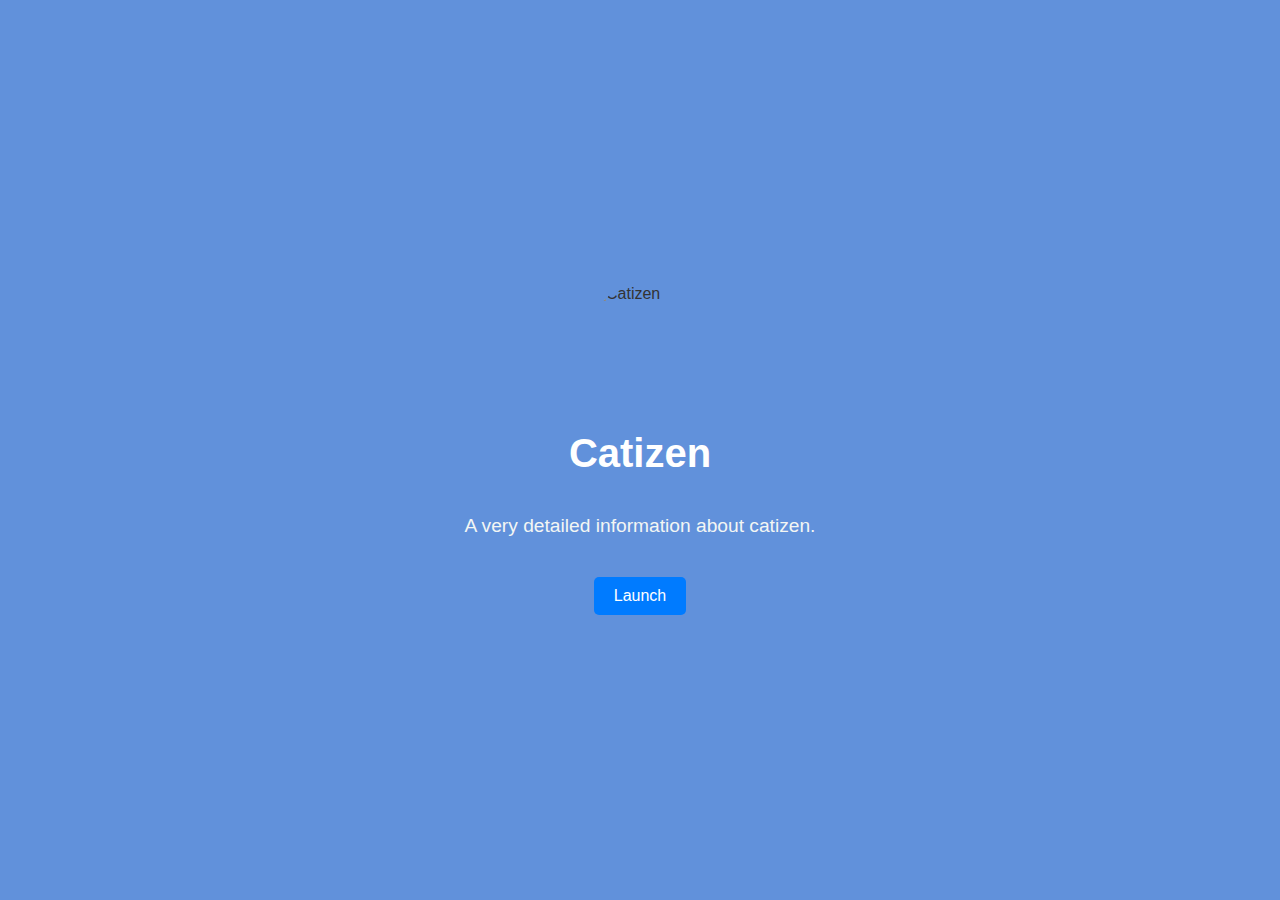
==== citizen.html @ 6a7d0c46 "Create citizen.html" ====
<!DOCTYPE html>
<html lang="en">
<head>
    <meta charset="UTF-8">
    <meta name="viewport" content="width=device-width, initial-scale=1.0">
    <title>Ponke Ton</title>
    <style>
        body {
            font-family: Arial, sans-serif;
            background-color: #6191DB;
            color: #333;
            display: flex;
            flex-direction: column;
            align-items: center;
            justify-content: center;
            height: 100vh;
            margin: 0;
        }
        img {
            width: 100px;
            height: 100px;
            border-radius: 50%;
            margin-bottom: 20px;
        }
        h1 {
            font-size: 2.5em;
            margin-bottom: 20px;
            color: white;
        }
        p {
            font-size: 1.2em;
            text-align: center;
            max-width: 600px;
            margin-bottom: 40px;
			      color: #f3f6f4;
        }
        .button {
            background-color: #007bff;
            color: white;
            padding: 10px 20px;
            text-decoration: none;
            border-radius: 5px;
            font-size: 1em;
        }
        .button:hover {
            background-color: #0056b3;
        }
    </style>
</head>
<body>
    <img src="https://ahhyired.github.io/easycryptobot/images/images/IMG_20240629_221017_495.jpg" alt="Catizen">
    <h1>Catizen</h1>
    <p>A very detailed information about catizen.</p>
    <a href="https://t.me/catizenbot/gameapp?startapp=r_1312_2502070" class="button">Launch</a>
</body>
</html>
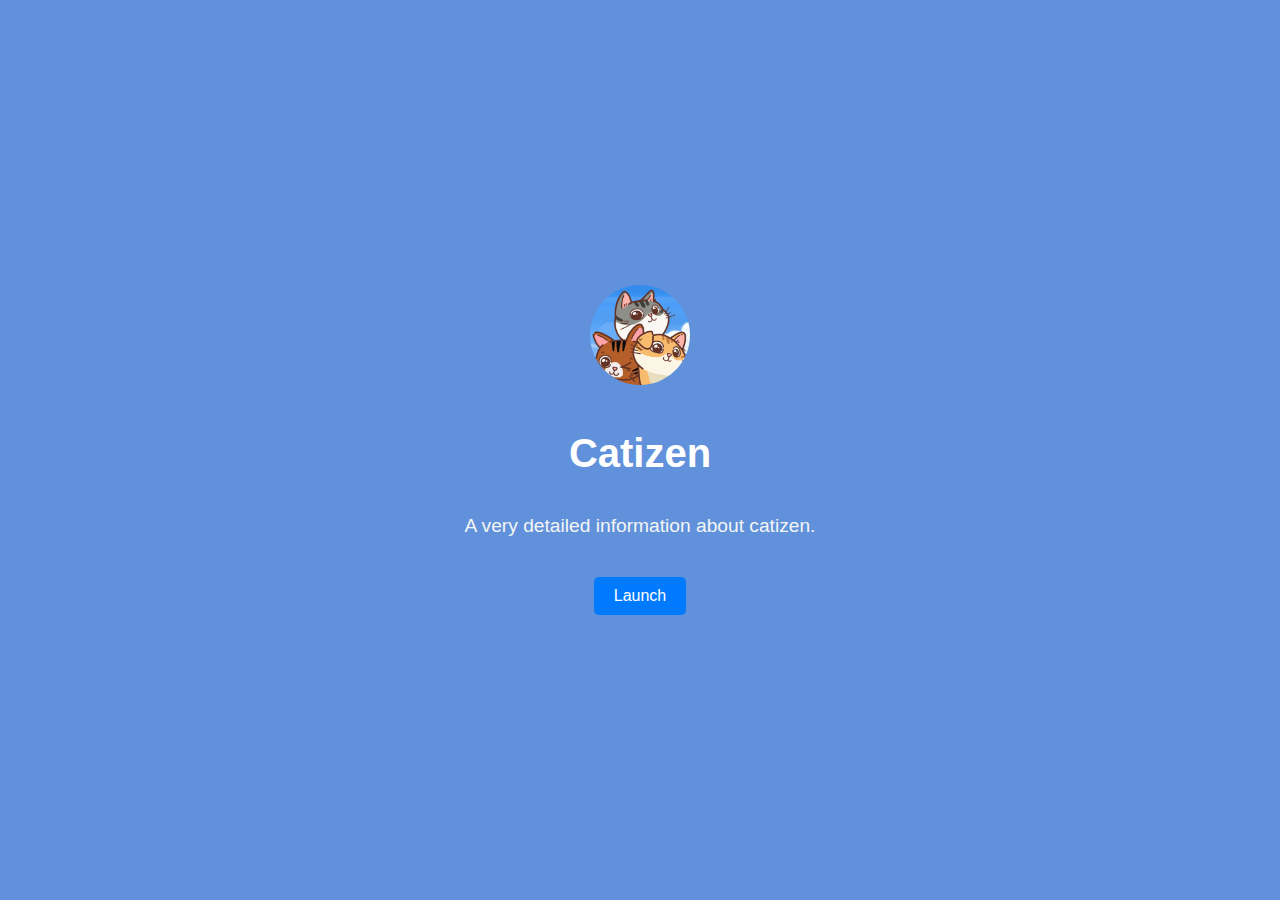
==== commit 374b8eb1: "Update citizen.html" ====
--- a/citizen.html
+++ b/citizen.html
@@ -3,7 +3,7 @@
 <head>
     <meta charset="UTF-8">
     <meta name="viewport" content="width=device-width, initial-scale=1.0">
-    <title>Ponke Ton</title>
+    <title>Catizen</title>
     <style>
         body {
             font-family: Arial, sans-serif;
@@ -48,7 +48,7 @@
     </style>
 </head>
 <body>
-    <img src="https://ahhyired.github.io/easycryptobot/images/images/IMG_20240629_221017_495.jpg" alt="Catizen">
+    <img src="images/catizen.jpg" alt="Catizen">
     <h1>Catizen</h1>
     <p>A very detailed information about catizen.</p>
     <a href="https://t.me/catizenbot/gameapp?startapp=r_1312_2502070" class="button">Launch</a>
